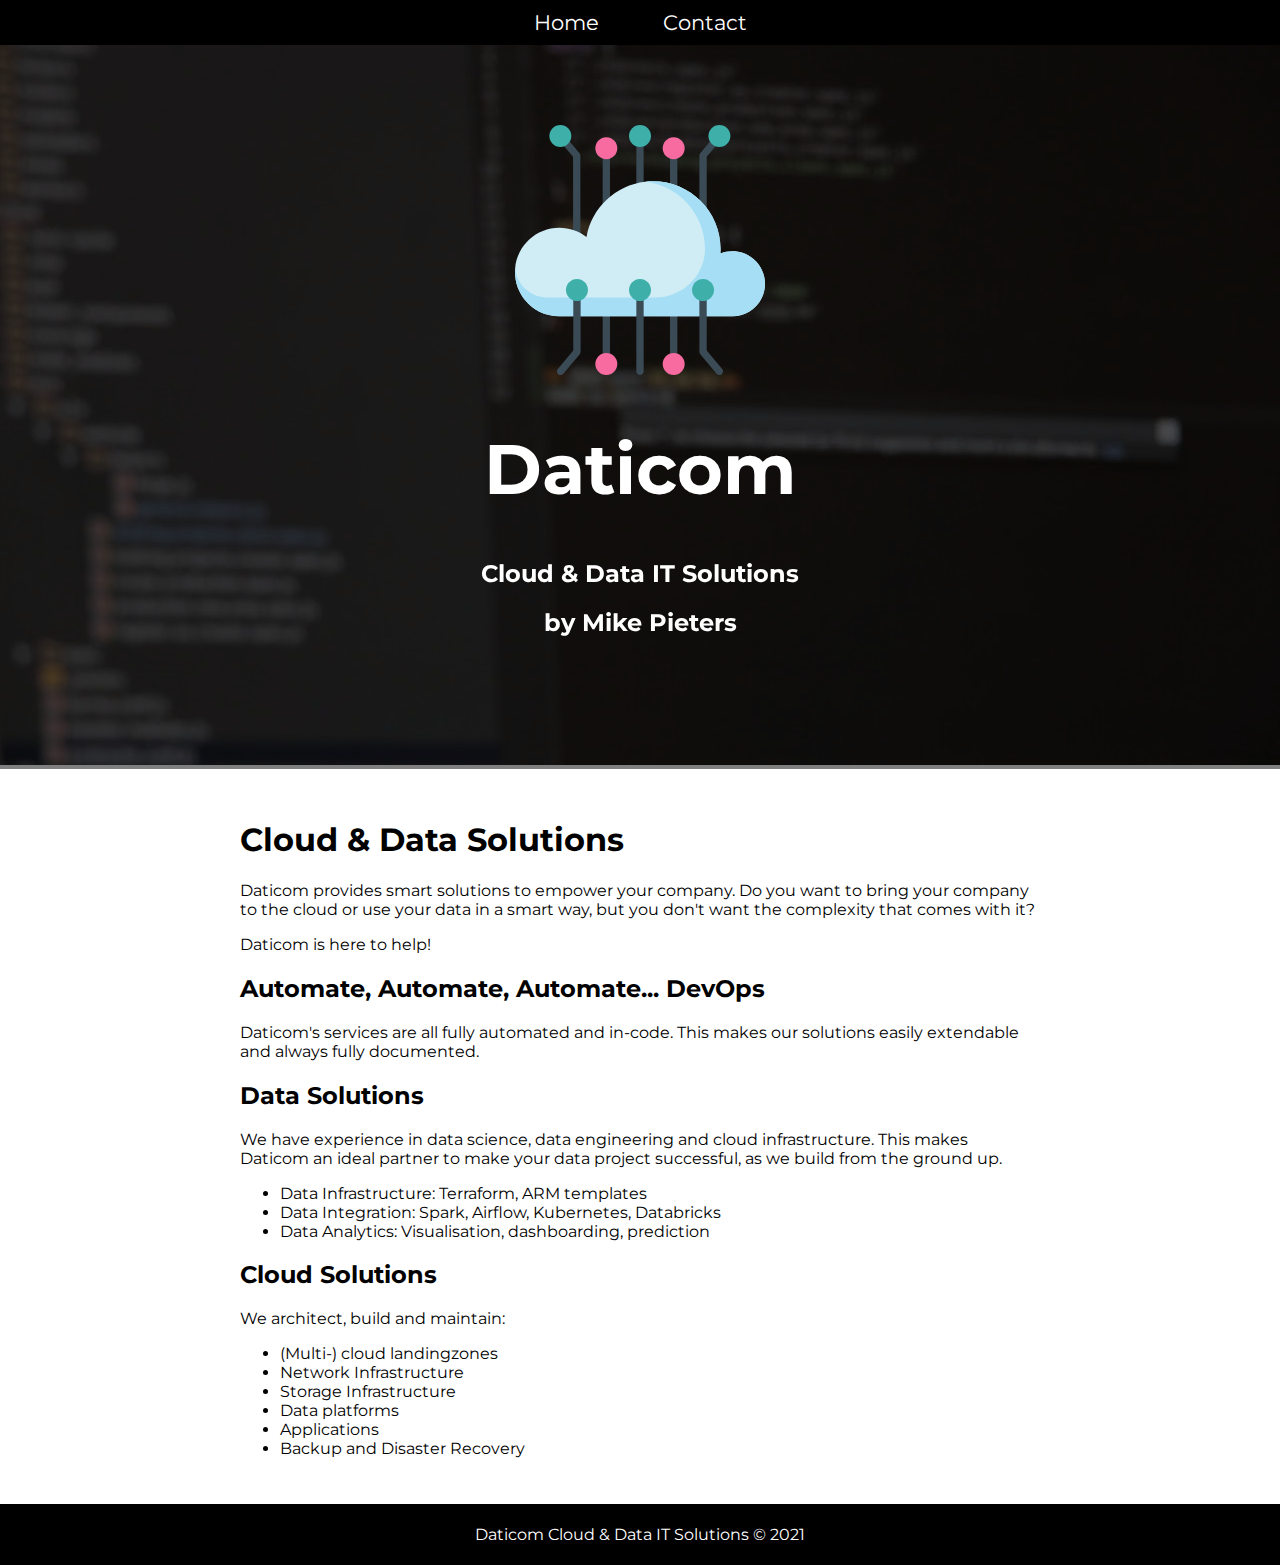
==== index.html @ f1bfc8ae "Video background and new logo" ====
<!DOCTYPE html>
<html lang="en-US">
<head>
<title>Daticom</title>
<meta charset="utf-8">
<meta name="viewport" content="width=device-width, initial-scale=1">
<meta name="Keywords" content="IT Consultancy, Data, Cloud, Azure, Kubernetes, Docker">
<meta name="Description" content="Daticom levert advies op maat op het gebied van IT, Cloud en Data">
<link rel="icon" href="/favicon.ico" type="image/x-icon">
<link rel="stylesheet" href="./style.css">
</head>

<body>
    <nav>
            <li><a href="index.html">Home</a></li>
            <li><a href="contact.html">Contact</a></li>
    </nav>
    <header>

        <video class="background-video hero-bg-video is-playing" loop="loop" autoplay="autoplay" muted="muted" poster="https://html5backgroundvideos.com/wp-content/uploads/2015/11/sunrise-jetstream.jpg" id="bgvid">
            <source src="/programming-ide.mp4" type="video/mp4">
        </video>

        <div class="video-overlay">
            <img src="rocket.svg" alt="Rocket to the cloud!" width="250">
            <h1>Daticom</h1>
            <h2>Cloud & Data IT Solutions</h2>
            <h2>by Mike Pieters</h2>
        </div>
 

    </header>
    <main>
        <h1>Cloud & Data Solutions</h1>
        <p>
            Daticom provides smart solutions to empower your company. 
            Do you want to bring your company to the cloud or use your data in a smart way, but you don't want the complexity that comes with it? 
        </p>
        Daticom is here to help!

        <h2>Automate, Automate, Automate... DevOps</h2>
        
        Daticom's services are all fully automated and in-code. This makes our solutions easily extendable and always fully documented.
        
        <h2>Data Solutions</h2>

        We have experience in data science, data engineering and cloud infrastructure. This makes Daticom an ideal partner to make your data project successful, as we build from the ground up.

        <ul>
            <li>Data Infrastructure: Terraform, ARM templates</li>
            <li>Data Integration: Spark, Airflow, Kubernetes, Databricks</li>
            <li>Data Analytics: Visualisation, dashboarding, prediction</li>
        </ul>

        <h2>Cloud Solutions</h2>
        
        We architect, build and maintain:

        <ul>
            <li>(Multi-) cloud landingzones</li>
            <li>Network Infrastructure</li>
            <li>Storage Infrastructure</li>
            <li>Data platforms</li>
            <li>Applications</li>
            <li>Backup and Disaster Recovery</li>
        </ul>        


    </main>

    <footer>
        <p>Daticom Cloud & Data IT Solutions © 2021</p>
      </footer>

</body>
</html>
---- style.css ----
@import url('https://fonts.googleapis.com/css2?family=Montserrat&display=swap');

body{
    margin: 0;
    padding: 0;
    font-family: 'Montserrat', 'Gill Sans MT', Calibri, 'Trebuchet MS', sans-serif;
}

nav{
    background-color: black;
    margin: 0;
    text-align: center;
}

.video-overlay {
    position: absolute;
    top: 0;
    left: 0;
    right: 0;
    bottom: 0;
    padding-top: 80px;
    display: block;
    background: rgba(0, 0, 0, 0.5);
}


.video {
    min-width: 100%;
    min-height: 100%;
    width: auto;
    height: auto;
    position: absolute;
    top: 50%;
    left: 50%;
    transform: translate(-50%, -50%);
}

header{
    align-content: center;
    align-items: center;
    text-align: center;
    color: white;
    position: relative;

}

header h1{
    font-size: 70px;
}


nav li {
    display: inline-block;
    background-color: rgba(0, 0, 0, 0.727);
    font-size: 1.3em;
}

nav li a{
    display: inline-block;
    text-decoration: none;
    color: white;
    padding: 10px 30px;
}

nav li:hover{
    background-color: gray;
}

main {
    padding: 30px 80px;
    max-width: 800px;
    margin-left: auto;
    margin-right: auto;
    
}

footer {
    align-content: center;
    align-items: center;
    text-align: center;
    background-color: rgb(0, 0, 0);
}

footer p {
    display: inline-block;
    color: white;
    padding: 5px 0px;
}
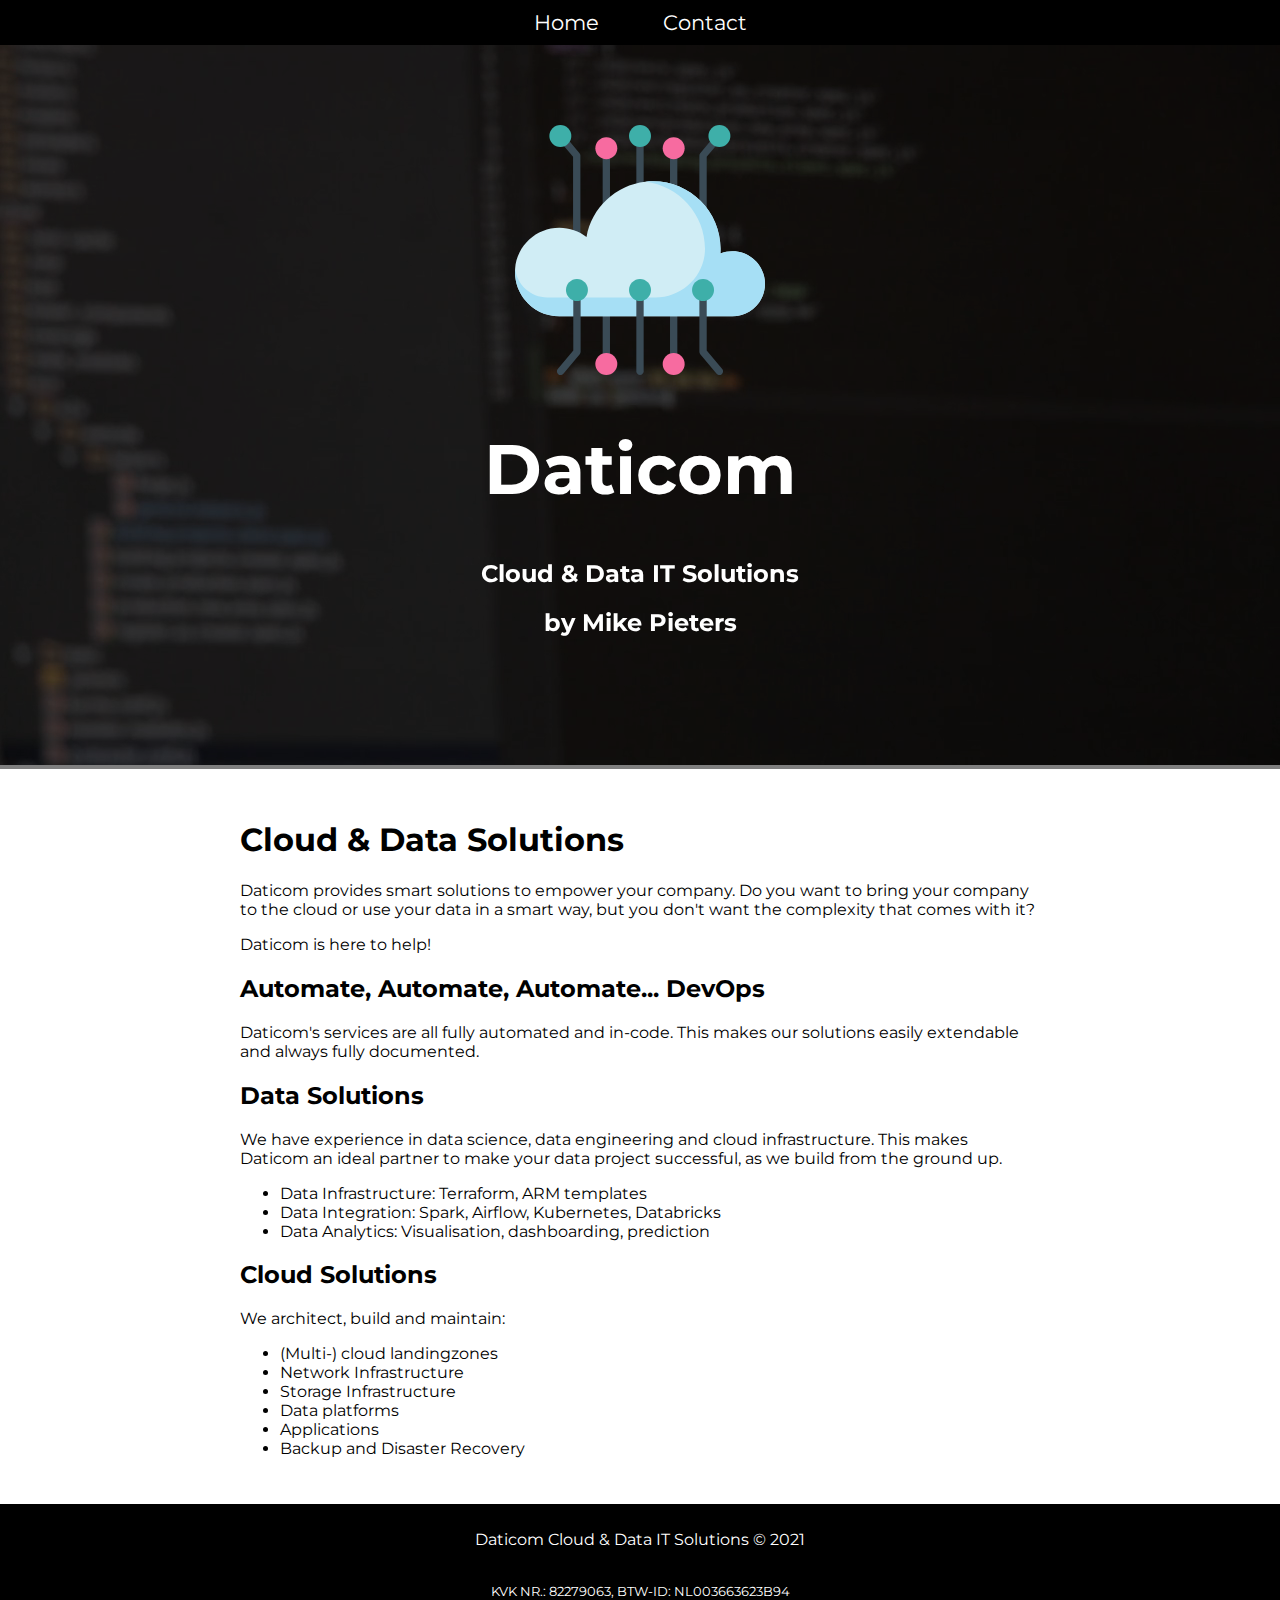
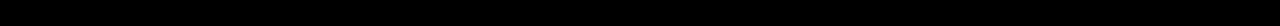
==== commit 564e42f5: "Updated title and image" ====
--- a/index.html
+++ b/index.html
@@ -3,7 +3,7 @@
 <!DOCTYPE html>
 <html lang="en-US">
 <head>
-<title>Daticom</title>
+<title>Daticom - Cloud IT and Data Services</title>
 <meta charset="utf-8">
 <meta name="viewport" content="width=device-width, initial-scale=1">
 <meta name="Keywords" content="IT Consultancy, Data, Cloud, Azure, Kubernetes, Docker">
@@ -24,7 +24,7 @@
         </video>
 
         <div class="video-overlay">
-            <img src="rocket.svg" alt="Rocket to the cloud!" width="250">
+            <img src="logo.svg" alt="Daticom logo" width="250">
             <h1>Daticom</h1>
             <h2>Cloud & Data IT Solutions</h2>
             <h2>by Mike Pieters</h2>
@@ -71,7 +71,8 @@
     </main>
 
     <footer>
-        <p>Daticom Cloud & Data IT Solutions © 2021</p>
+        <p>Daticom Cloud & Data IT Solutions © 2021</p><br>
+        <p><small>KVK NR.: 82279063, BTW-ID: NL003663623B94</small></p>
       </footer>
 
 </body>
--- a/style.css
+++ b/style.css
@@ -79,11 +79,11 @@
     align-items: center;
     text-align: center;
     background-color: rgb(0, 0, 0);
+    padding: 10px 0px;
 }
 
 footer p {
     display: inline-block;
     color: white;
-    padding: 5px 0px;
 } 
 
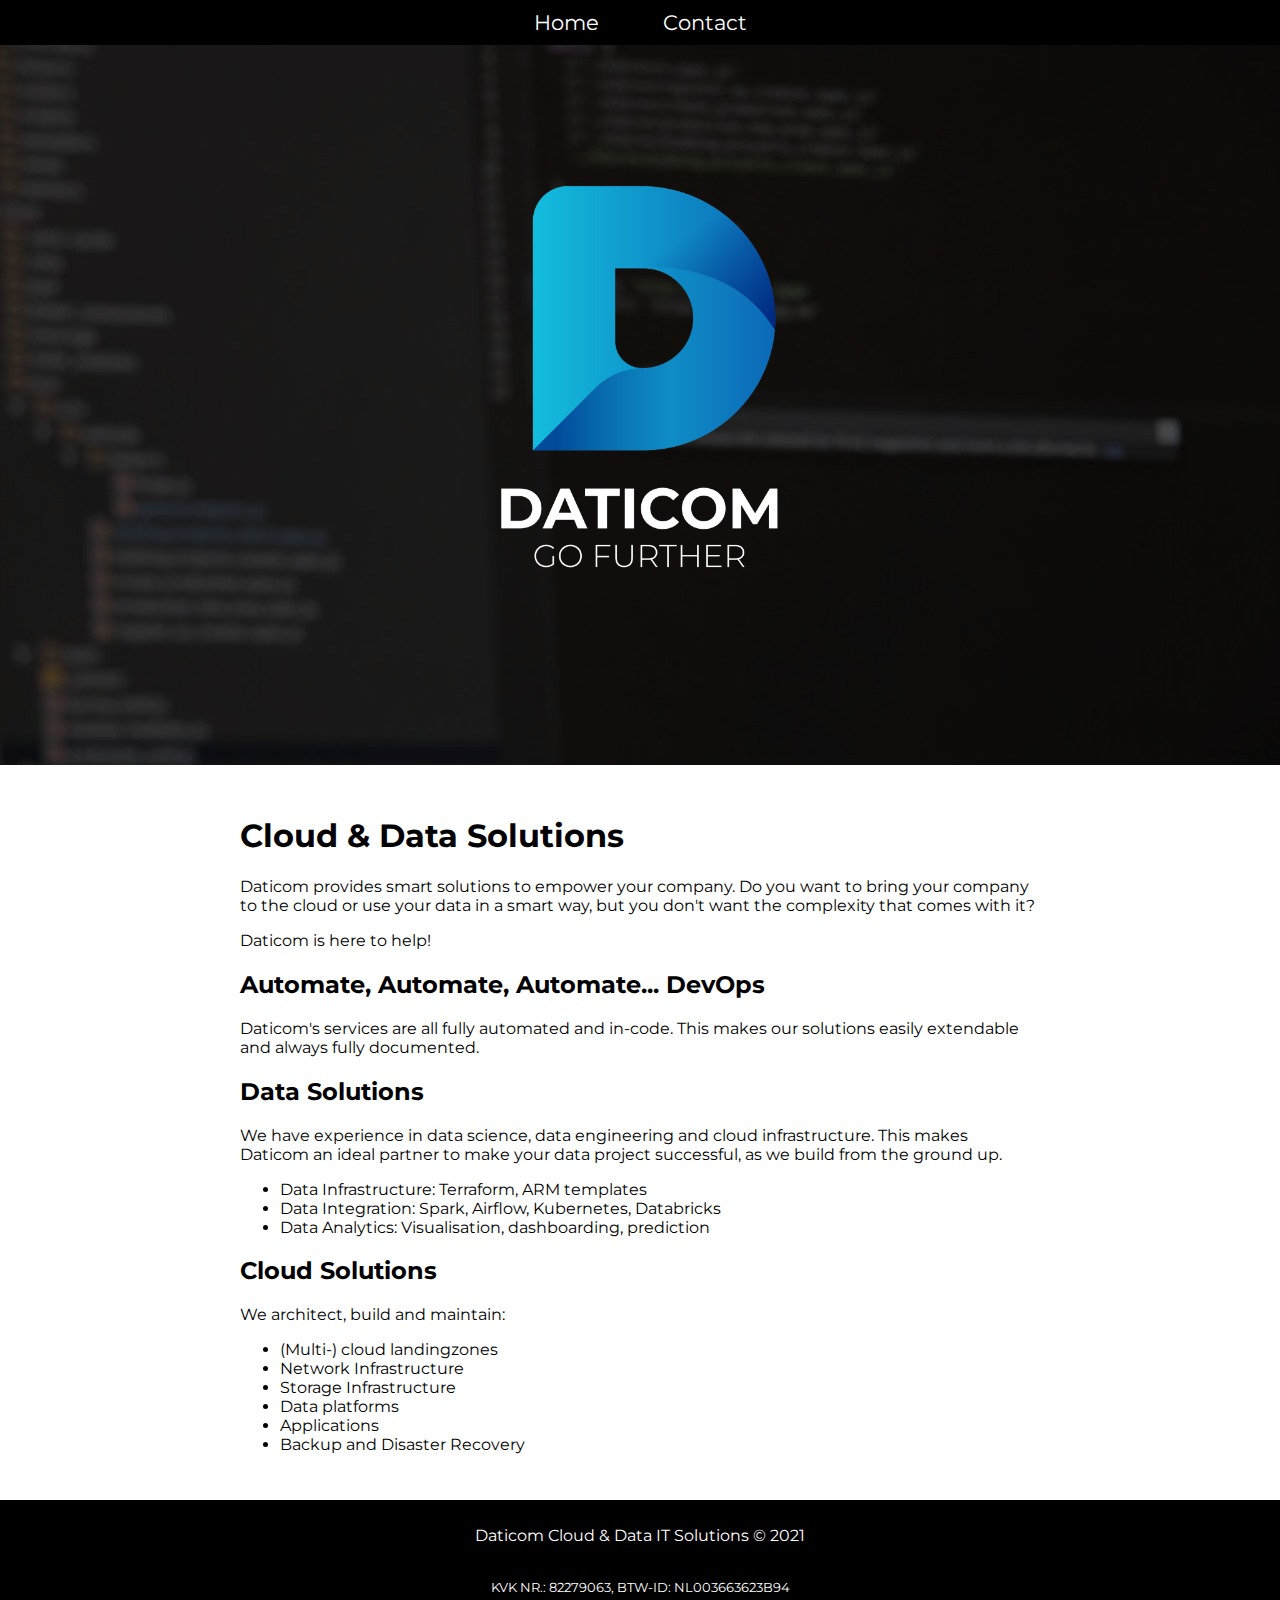
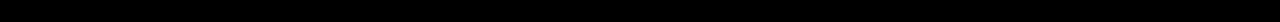
==== commit fc28b62f: "Changed logo" ====
--- a/index.html
+++ b/index.html
@@ -24,10 +24,10 @@
         </video>
 
         <div class="video-overlay">
-            <img src="logo.svg" alt="Daticom logo" width="250">
-            <h1>Daticom</h1>
+            <img src="header.png" alt="Daticom logo" width="500px">
+            <!-- <h1>Daticom</h1>
             <h2>Cloud & Data IT Solutions</h2>
-            <h2>by Mike Pieters</h2>
+            <h2>by Mike Pieters</h2> -->
         </div>
  
 
--- a/style.css
+++ b/style.css
@@ -24,23 +24,28 @@
 }
 
 
-.video {
+video {
+    position: absolute;
+    z-index: 0;
+    background: url(mel.jpg) no-repeat;
+    background-size: 100% 100%;
+    top: 0px;
+    left: 0px; /* fixed to left. Replace it by right if you want.*/
     min-width: 100%;
     min-height: 100%;
     width: auto;
     height: auto;
-    position: absolute;
-    top: 50%;
-    left: 50%;
-    transform: translate(-50%, -50%);
 }
 
 header{
     align-content: center;
     align-items: center;
     text-align: center;
+    width: 100%;
     color: white;
     position: relative;
+    overflow:hidden;
+    height:720px
 
 }
 
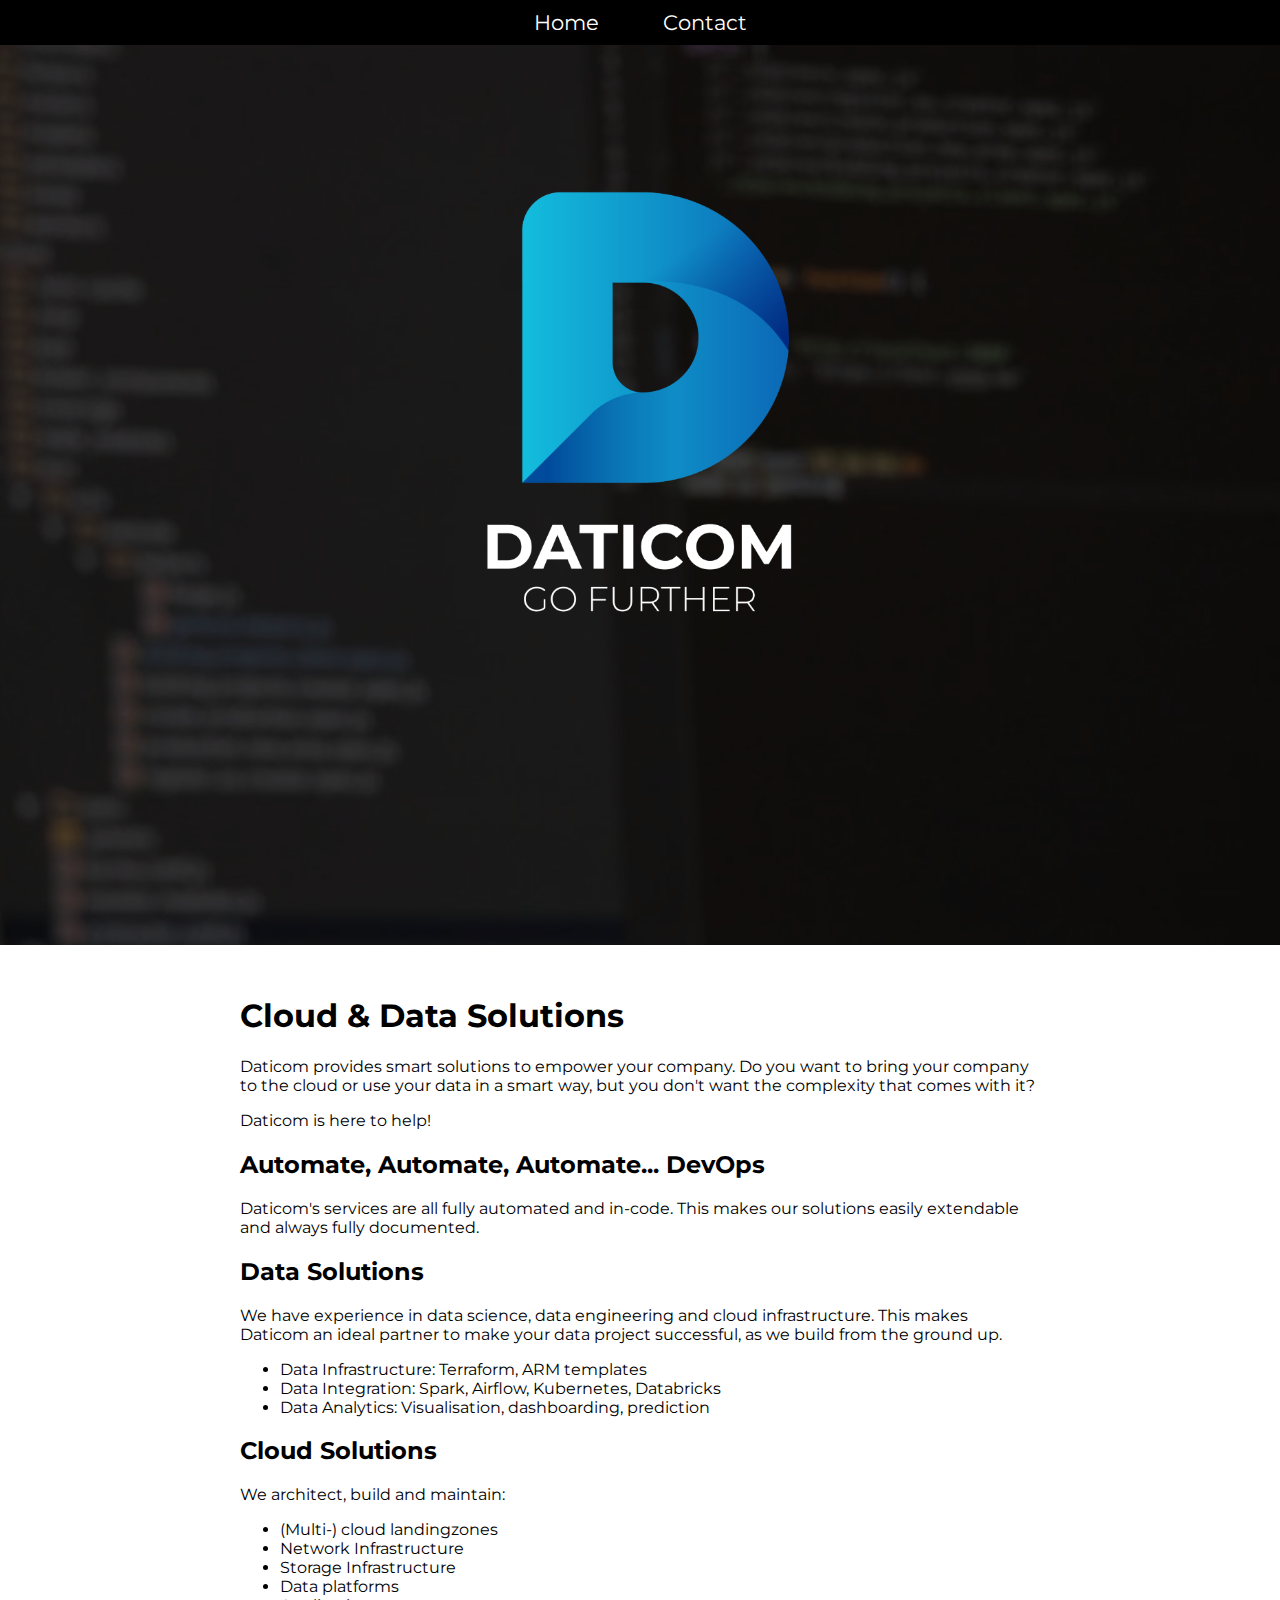
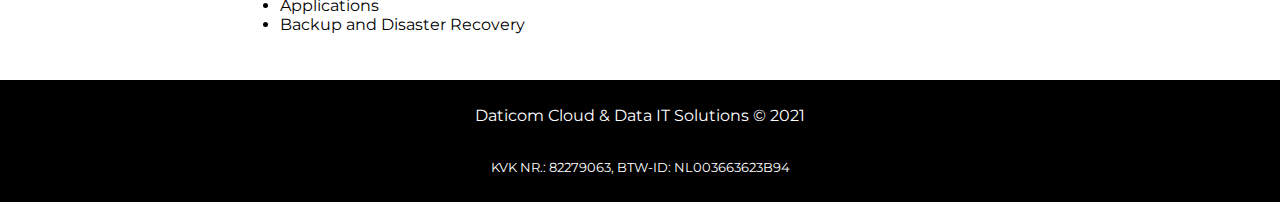
==== commit 976fd493: "Smaller margins and logo alignment" ====
--- a/index.html
+++ b/index.html
@@ -24,7 +24,7 @@
         </video>
 
         <div class="video-overlay">
-            <img src="header.png" alt="Daticom logo" width="500px">
+            <img src="header.png" alt="Daticom logo" >
             <!-- <h1>Daticom</h1>
             <h2>Cloud & Data IT Solutions</h2>
             <h2>by Mike Pieters</h2> -->
--- a/style.css
+++ b/style.css
@@ -23,6 +23,12 @@
     background: rgba(0, 0, 0, 0.5);
 }
 
+.video-overlay img {
+
+    max-width: 550px;
+    width: 100%;
+    
+}
 
 video {
     position: absolute;
@@ -45,7 +51,7 @@
     color: white;
     position: relative;
     overflow:hidden;
-    height:720px
+    height:100vh;
 
 }
 
@@ -72,7 +78,7 @@
 }
 
 main {
-    padding: 30px 80px;
+    padding: 30px 20px;
     max-width: 800px;
     margin-left: auto;
     margin-right: auto;
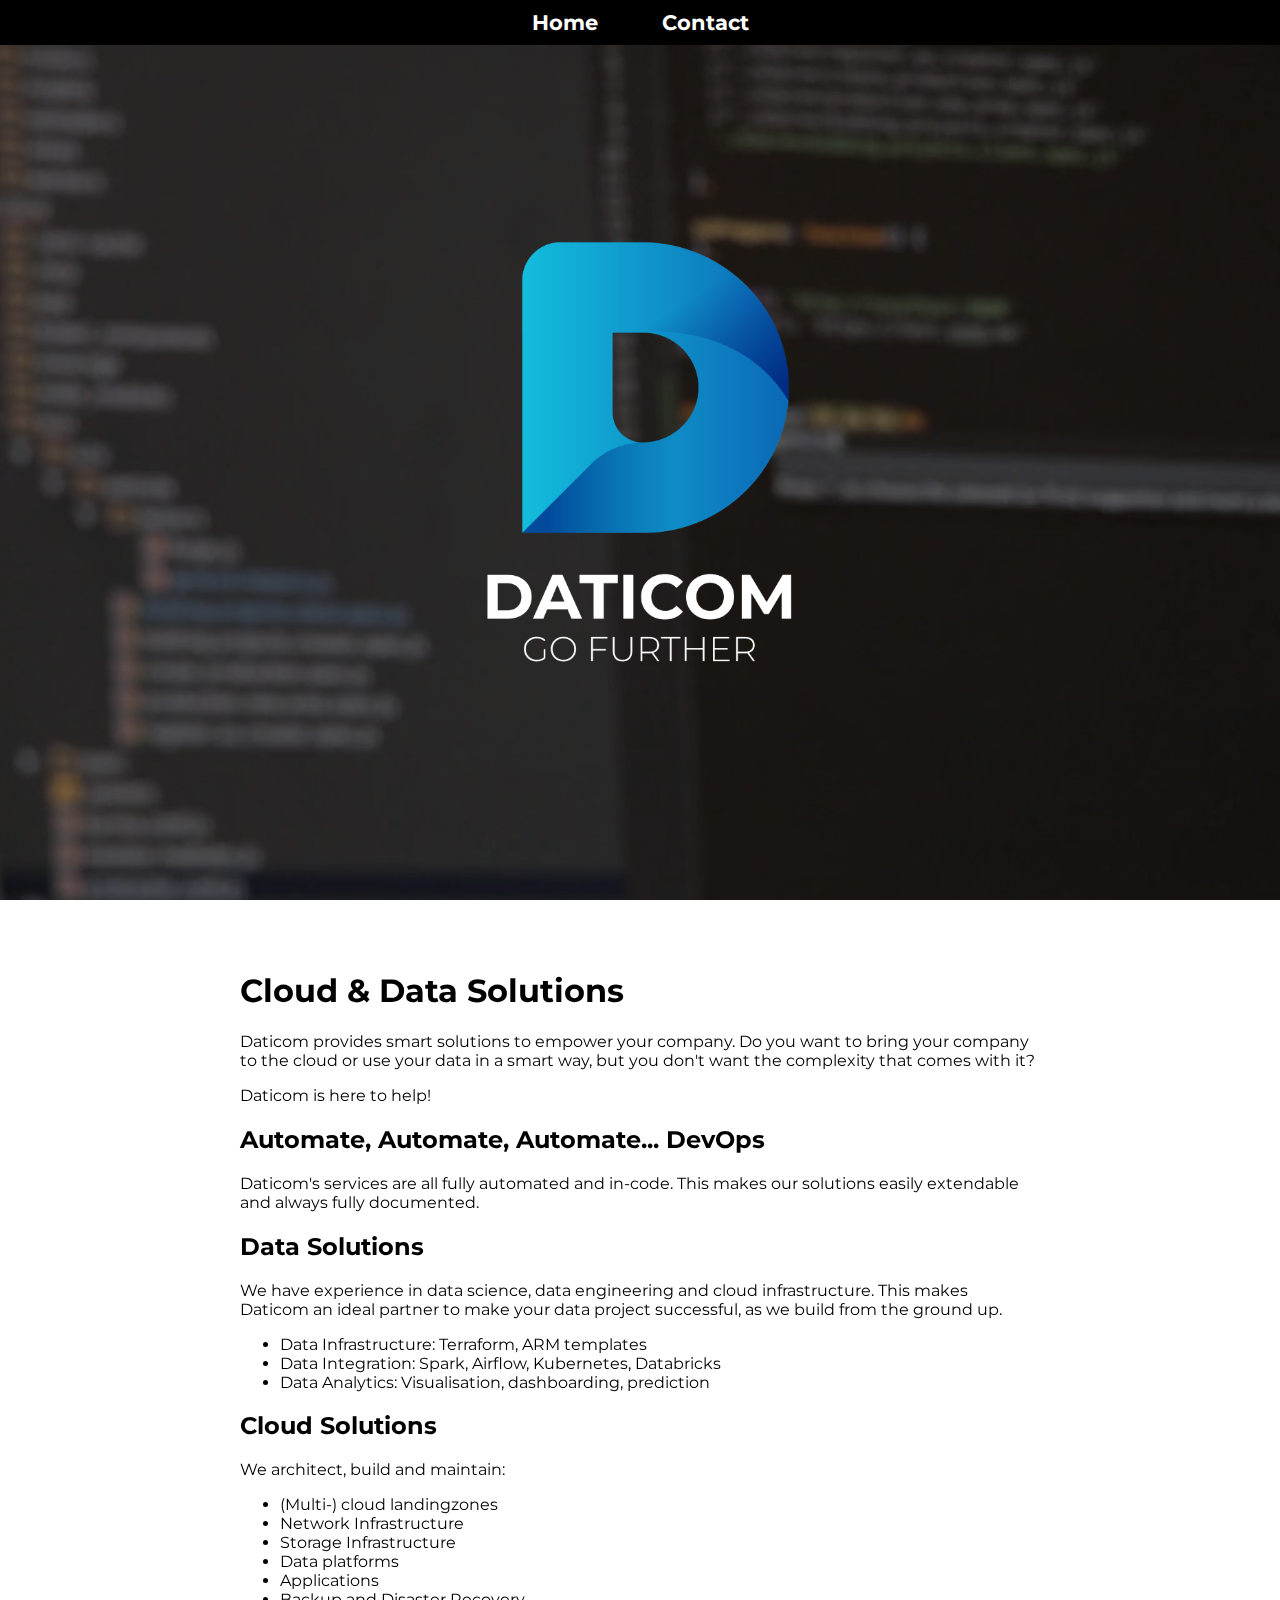
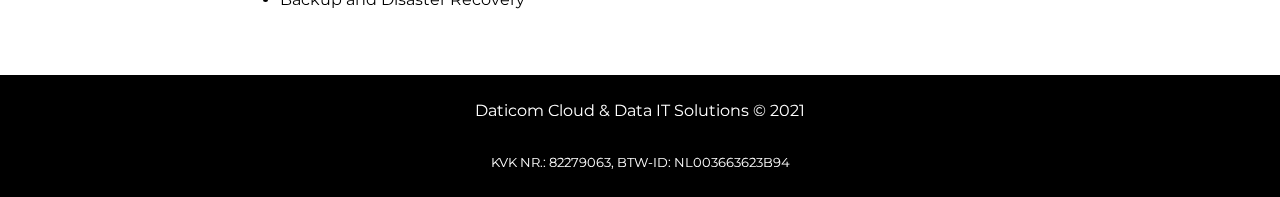
==== commit cc9ab3d3: "Floating logo and text animations" ====
--- a/index.html
+++ b/index.html
@@ -19,15 +19,12 @@
     </nav>
     <header>
 
-        <video class="background-video hero-bg-video is-playing" loop="loop" autoplay="autoplay" muted="muted" poster="https://html5backgroundvideos.com/wp-content/uploads/2015/11/sunrise-jetstream.jpg" id="bgvid">
+        <video class="background-video hero-bg-video is-playing" loop="loop" autoplay="autoplay" muted="muted">
             <source src="/programming-ide.mp4" type="video/mp4">
         </video>
 
         <div class="video-overlay">
             <img src="header.png" alt="Daticom logo" >
-            <!-- <h1>Daticom</h1>
-            <h2>Cloud & Data IT Solutions</h2>
-            <h2>by Mike Pieters</h2> -->
         </div>
  
 
--- a/style.css
+++ b/style.css
@@ -9,7 +9,11 @@
 nav{
     background-color: black;
     margin: 0;
+    z-index: -1;
     text-align: center;
+    position: fixed;
+    width: 100vw;
+    z-index: 1;
 }
 
 .video-overlay {
@@ -18,29 +22,45 @@
     left: 0;
     right: 0;
     bottom: 0;
-    padding-top: 80px;
+
     display: block;
-    background: rgba(0, 0, 0, 0.5);
+    background: rgba(0, 0, 0, 0.2);
 }
 
 .video-overlay img {
-
     max-width: 550px;
     width: 100%;
-    
+    vertical-align: middle;
+    position: relative;
+    height: 100%;
+    object-fit: contain;
+    animation: appear 2s ease, floating 3s ease-in-out infinite;
+    transition: 0.2s;
 }
 
+@keyframes appear {
+ 0%   { 
+ opacity: 0%;	
+ }
+
+ 100% { 
+ opacity: 100%;
+ }
+}
+
+@keyframes floating {
+    0% { transform: translate(0,  0px); }
+    50%  { transform: translate(0, 10px); }
+    100%   { transform: translate(0, -0px); }   
+}
+  
 video {
     position: absolute;
-    z-index: 0;
-    background: url(mel.jpg) no-repeat;
-    background-size: 100% 100%;
+    z-index: -1;
     top: 0px;
     left: 0px; /* fixed to left. Replace it by right if you want.*/
     min-width: 100%;
     min-height: 100%;
-    width: auto;
-    height: auto;
 }
 
 header{
@@ -52,7 +72,6 @@
     position: relative;
     overflow:hidden;
     height:100vh;
-
 }
 
 header h1{
@@ -64,6 +83,7 @@
     display: inline-block;
     background-color: rgba(0, 0, 0, 0.727);
     font-size: 1.3em;
+    font-weight: bold;
 }
 
 nav li a{
@@ -74,11 +94,12 @@
 }
 
 nav li:hover{
-    background-color: gray;
+    background-color: grey; 
+    transition: 0.3s;
 }
 
 main {
-    padding: 30px 20px;
+    padding: 50px 20px;
     max-width: 800px;
     margin-left: auto;
     margin-right: auto;
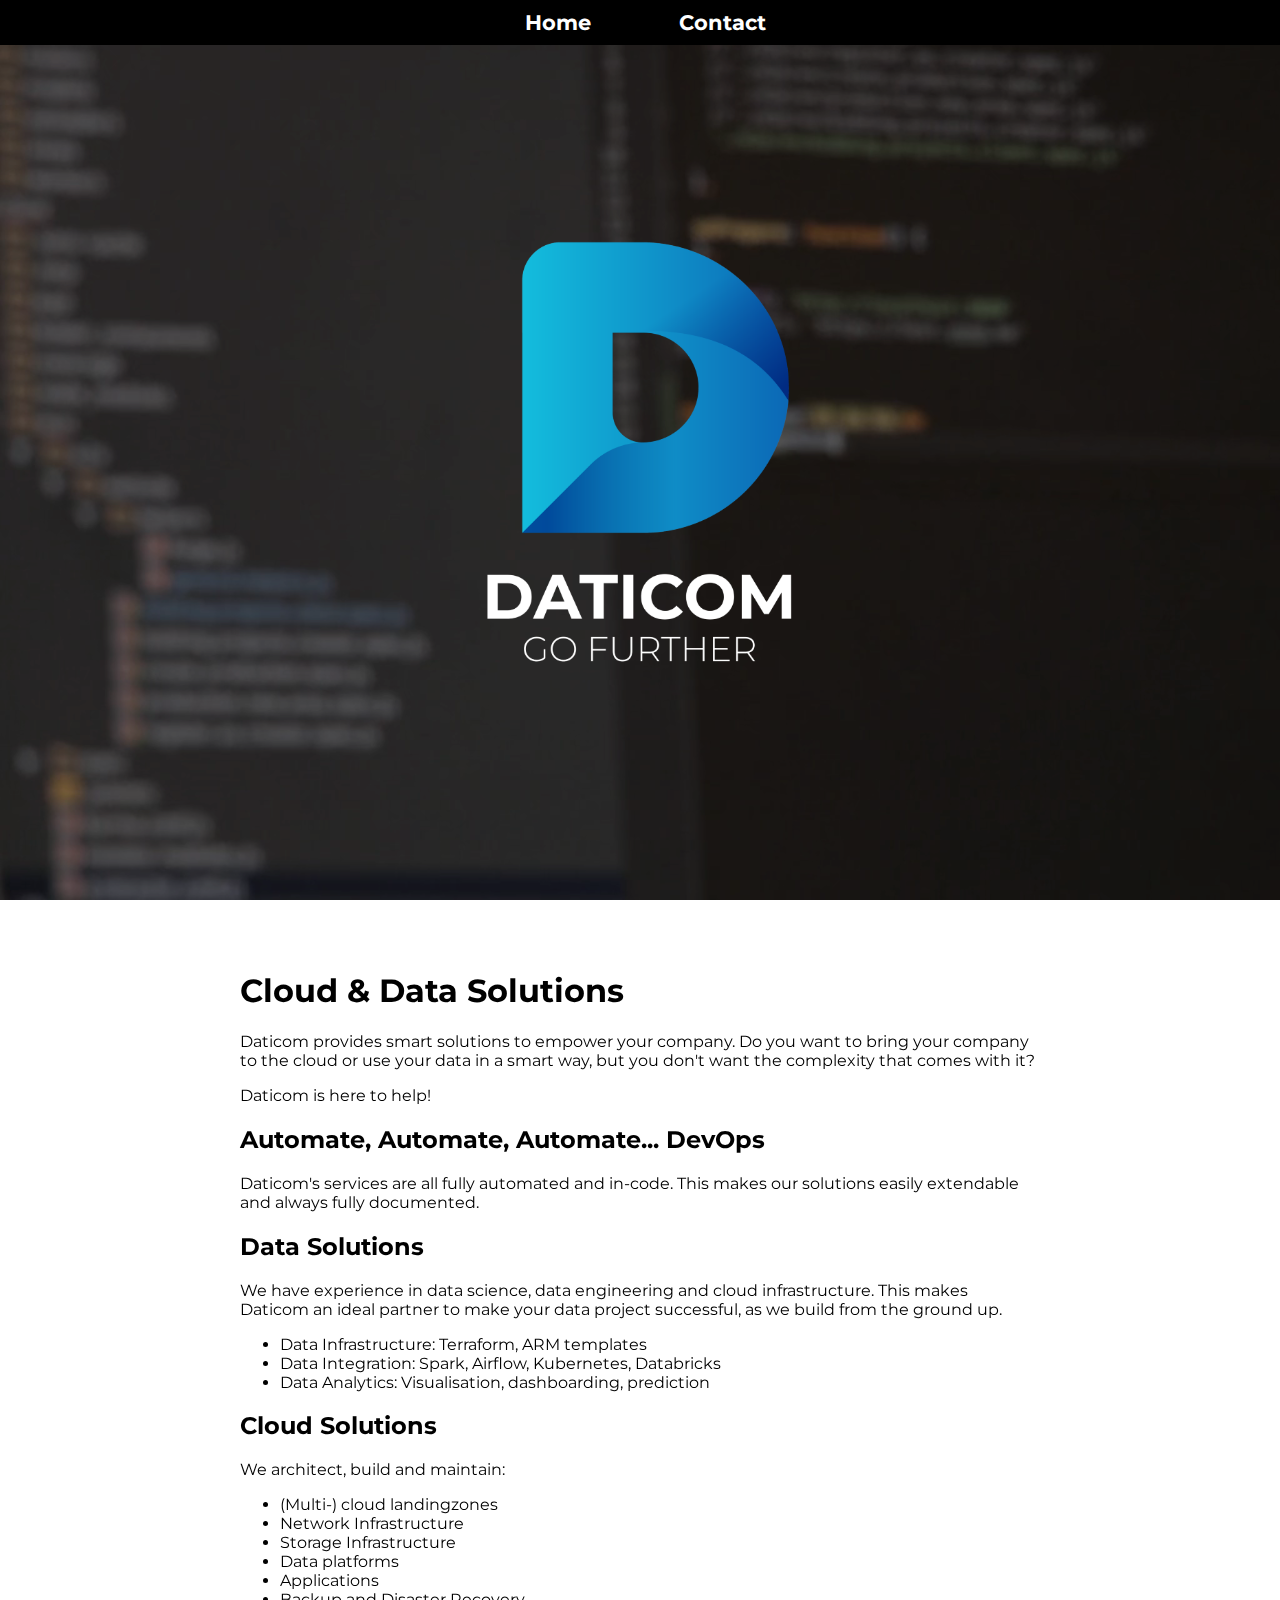
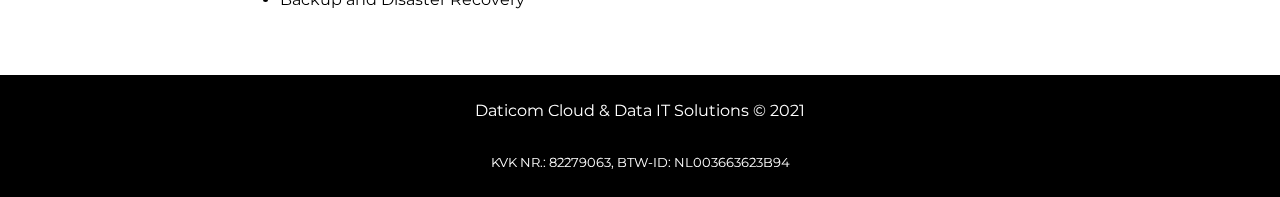
==== commit dc6cc17c: "Cleaned css" ====
--- a/index.html
+++ b/index.html
@@ -15,8 +15,9 @@
 <body>
     <nav>
             <li><a href="index.html">Home</a></li>
-            <li><a href="contact.html">Contact</a></li>
-    </nav>
+            <li><a href="contact.html">Contact</a></li>        
+    </nav>    
+
     <header>
 
         <video class="background-video hero-bg-video is-playing" loop="loop" autoplay="autoplay" muted="muted">
--- a/style.css
+++ b/style.css
@@ -8,12 +8,33 @@
 
 nav{
     background-color: black;
-    margin: 0;
-    z-index: -1;
+    width: 100vw;
+    position: fixed;
+    z-index: 1;
+    right:0px;
+    clear: both;
     text-align: center;
-    position: fixed;
-    width: 100vw;
-    z-index: 1;
+}
+
+
+nav li {
+    display: inline-block;
+}
+
+nav li a{
+    display: inline-block;
+    text-decoration: none;
+    color: white;
+    padding: 10px 30px;
+ 
+    font-size: 1.3em;
+    font-weight: bold;
+    min-width: 100px;
+}
+
+nav li:hover{
+    background-color: grey;
+    transition: 0.3s;
 }
 
 .video-overlay {
@@ -22,6 +43,7 @@
     left: 0;
     right: 0;
     bottom: 0;
+    z-index: -1;
 
     display: block;
     background: rgba(0, 0, 0, 0.2);
@@ -79,25 +101,6 @@
 }
 
 
-nav li {
-    display: inline-block;
-    background-color: rgba(0, 0, 0, 0.727);
-    font-size: 1.3em;
-    font-weight: bold;
-}
-
-nav li a{
-    display: inline-block;
-    text-decoration: none;
-    color: white;
-    padding: 10px 30px;
-}
-
-nav li:hover{
-    background-color: grey; 
-    transition: 0.3s;
-}
-
 main {
     padding: 50px 20px;
     max-width: 800px;
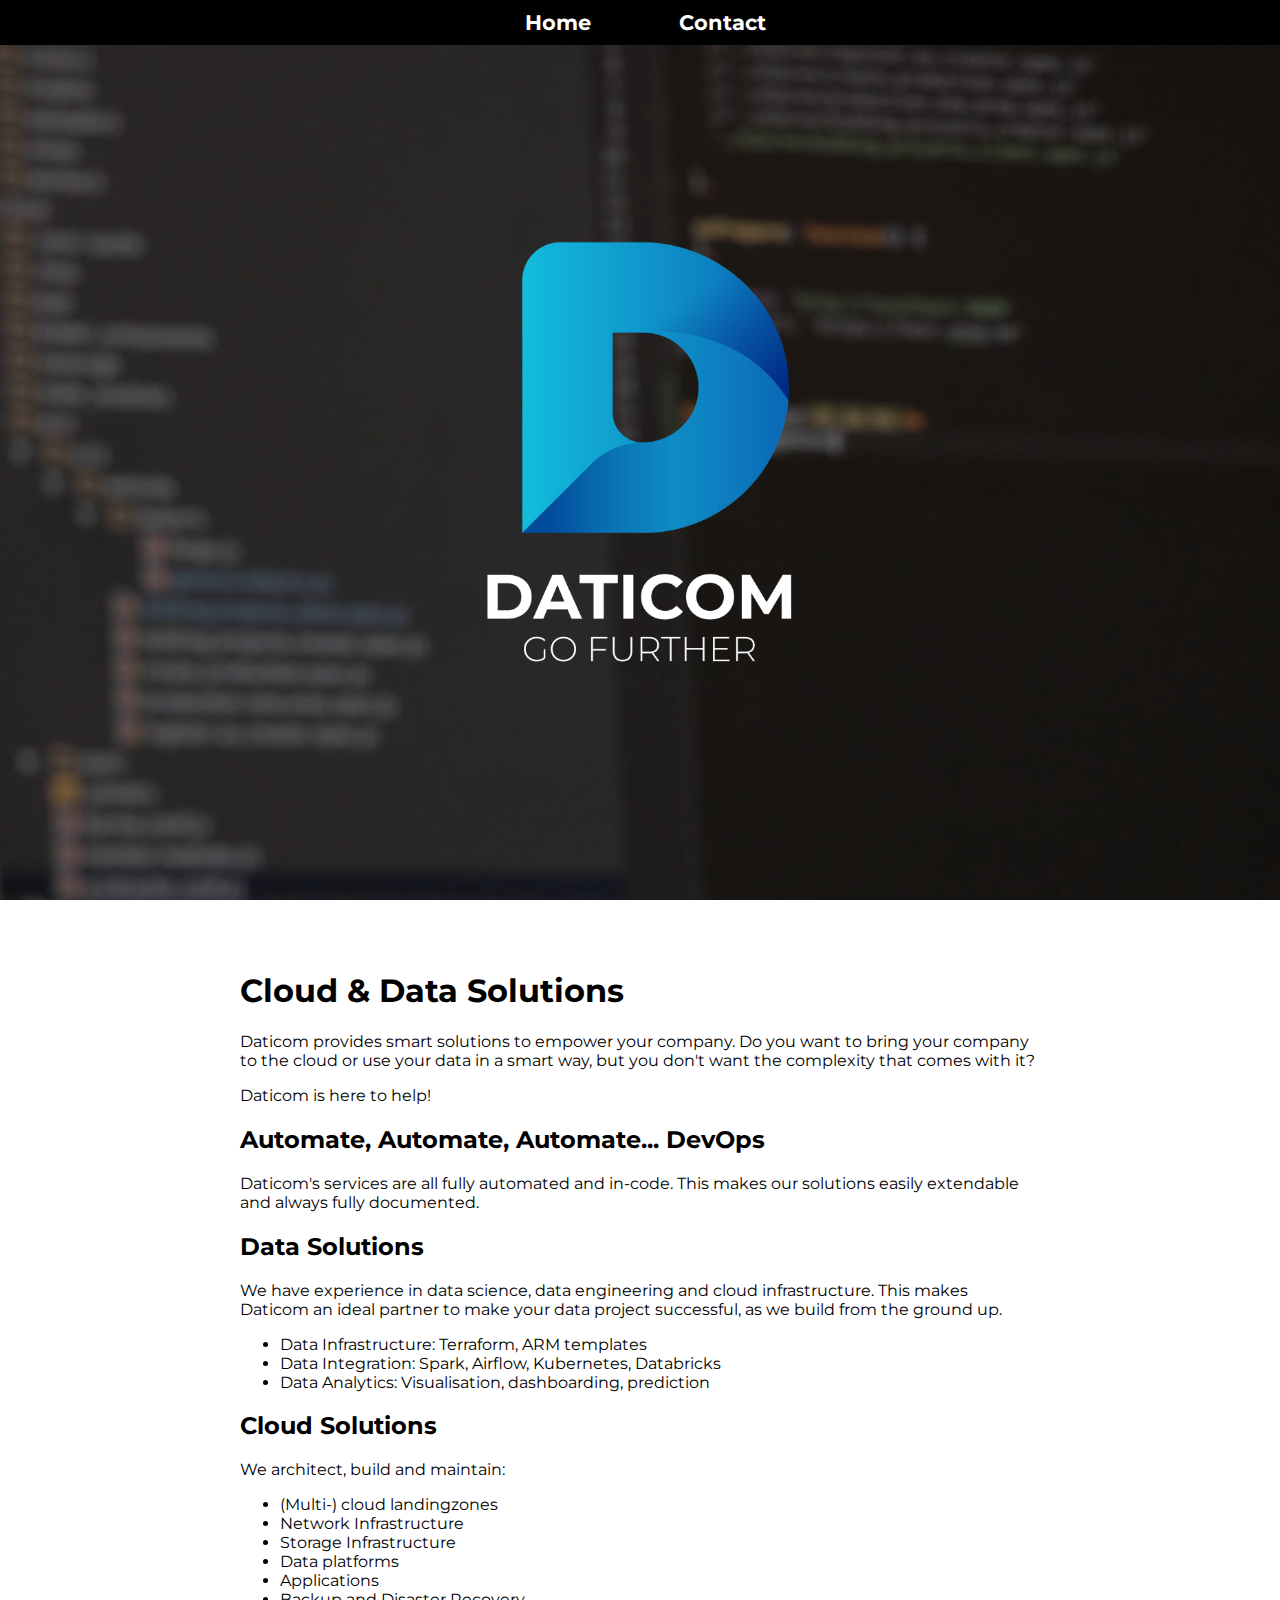
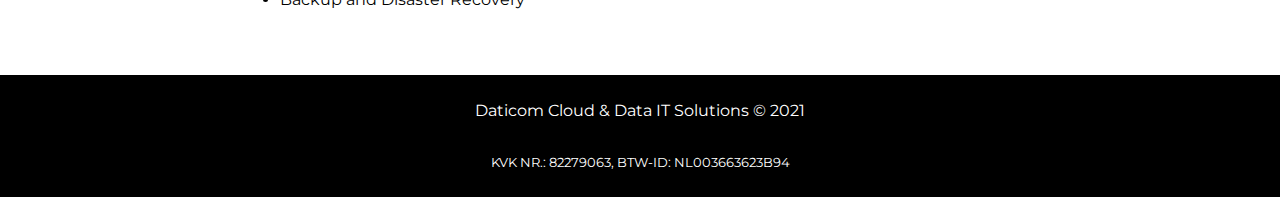
==== commit 32a44d36: "Video parallax scrolling effect" ====
--- a/index.html
+++ b/index.html
@@ -30,43 +30,45 @@
  
 
     </header>
-    <main>
-        <h1>Cloud & Data Solutions</h1>
-        <p>
-            Daticom provides smart solutions to empower your company. 
-            Do you want to bring your company to the cloud or use your data in a smart way, but you don't want the complexity that comes with it? 
-        </p>
-        Daticom is here to help!
+    <div id=content>
+        <main>
+            <h1>Cloud & Data Solutions</h1>
+            <p>
+                Daticom provides smart solutions to empower your company. 
+                Do you want to bring your company to the cloud or use your data in a smart way, but you don't want the complexity that comes with it? 
+            </p>
+            Daticom is here to help!
 
-        <h2>Automate, Automate, Automate... DevOps</h2>
-        
-        Daticom's services are all fully automated and in-code. This makes our solutions easily extendable and always fully documented.
-        
-        <h2>Data Solutions</h2>
+            <h2>Automate, Automate, Automate... DevOps</h2>
+            
+            Daticom's services are all fully automated and in-code. This makes our solutions easily extendable and always fully documented.
+            
+            <h2>Data Solutions</h2>
 
-        We have experience in data science, data engineering and cloud infrastructure. This makes Daticom an ideal partner to make your data project successful, as we build from the ground up.
+            We have experience in data science, data engineering and cloud infrastructure. This makes Daticom an ideal partner to make your data project successful, as we build from the ground up.
 
-        <ul>
-            <li>Data Infrastructure: Terraform, ARM templates</li>
-            <li>Data Integration: Spark, Airflow, Kubernetes, Databricks</li>
-            <li>Data Analytics: Visualisation, dashboarding, prediction</li>
-        </ul>
+            <ul>
+                <li>Data Infrastructure: Terraform, ARM templates</li>
+                <li>Data Integration: Spark, Airflow, Kubernetes, Databricks</li>
+                <li>Data Analytics: Visualisation, dashboarding, prediction</li>
+            </ul>
 
-        <h2>Cloud Solutions</h2>
-        
-        We architect, build and maintain:
+            <h2>Cloud Solutions</h2>
+            
+            We architect, build and maintain:
 
-        <ul>
-            <li>(Multi-) cloud landingzones</li>
-            <li>Network Infrastructure</li>
-            <li>Storage Infrastructure</li>
-            <li>Data platforms</li>
-            <li>Applications</li>
-            <li>Backup and Disaster Recovery</li>
-        </ul>        
+            <ul>
+                <li>(Multi-) cloud landingzones</li>
+                <li>Network Infrastructure</li>
+                <li>Storage Infrastructure</li>
+                <li>Data platforms</li>
+                <li>Applications</li>
+                <li>Backup and Disaster Recovery</li>
+            </ul>        
 
 
-    </main>
+        </main>
+    </div>
 
     <footer>
         <p>Daticom Cloud & Data IT Solutions © 2021</p><br>
--- a/style.css
+++ b/style.css
@@ -77,12 +77,11 @@
 }
   
 video {
-    position: absolute;
+    position: fixed;
     z-index: -1;
     top: 0px;
     left: 0px; /* fixed to left. Replace it by right if you want.*/
-    min-width: 100%;
-    min-height: 100%;
+    min-height: 100vh;
 }
 
 header{
@@ -103,10 +102,16 @@
 
 main {
     padding: 50px 20px;
-    max-width: 800px;
     margin-left: auto;
     margin-right: auto;
-    
+    overflow: auto;
+    max-width: 800px;
+
+}
+
+#content{
+    width: 100vw;
+    background-color: rgb(255, 255, 255);
 }
 
 footer {
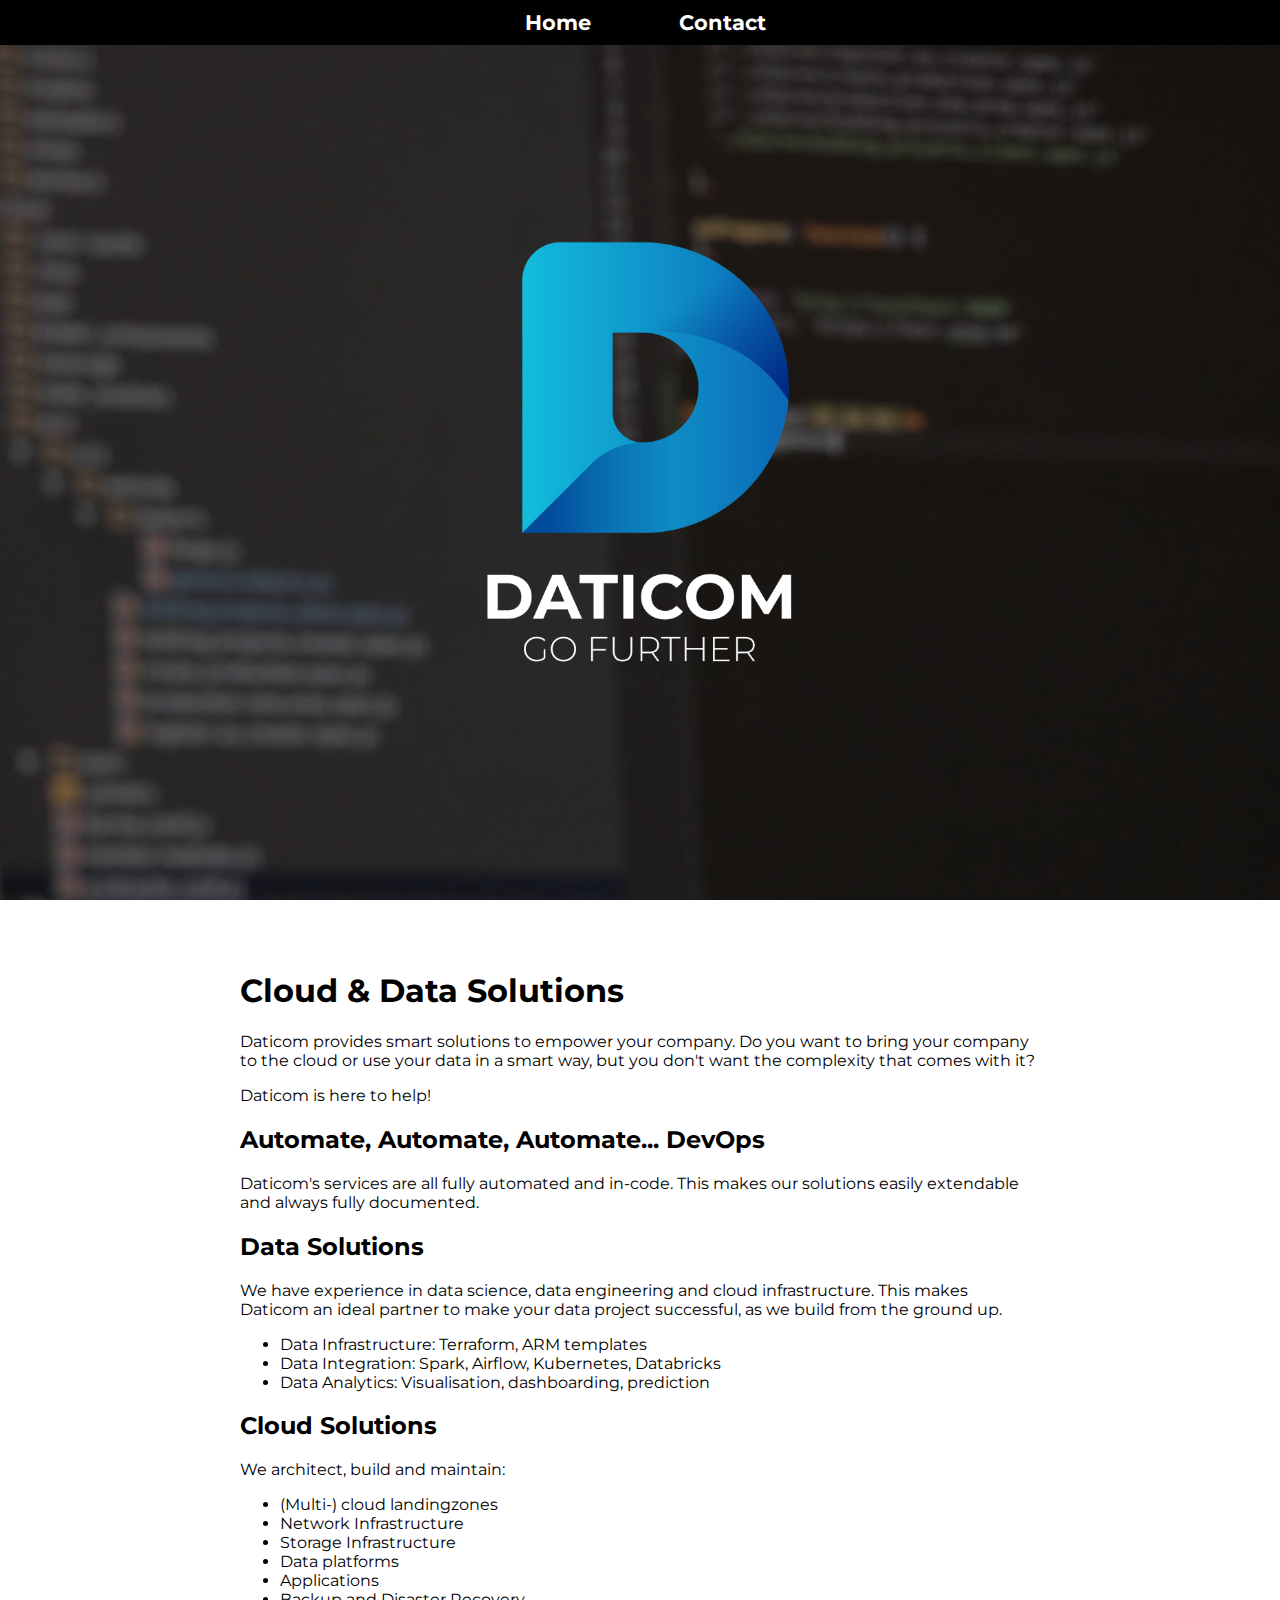
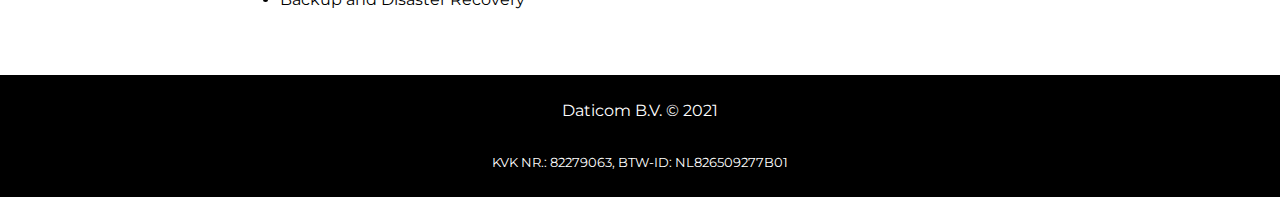
==== commit cb3e90fa: "update BTW-ID" ====
--- a/index.html
+++ b/index.html
@@ -71,8 +71,8 @@
     </div>
 
     <footer>
-        <p>Daticom Cloud & Data IT Solutions © 2021</p><br>
-        <p><small>KVK NR.: 82279063, BTW-ID: NL003663623B94</small></p>
+        <p>Daticom B.V. © 2021</p><br>
+        <p><small>KVK NR.: 82279063, BTW-ID: NL826509277B01</small></p>
       </footer>
 
 </body>
--- a/style.css
+++ b/style.css
@@ -82,6 +82,7 @@
     top: 0px;
     left: 0px; /* fixed to left. Replace it by right if you want.*/
     min-height: 100vh;
+    min-width: 100vw;
 }
 
 header{
@@ -110,7 +111,6 @@
 }
 
 #content{
-    width: 100vw;
     background-color: rgb(255, 255, 255);
 }
 
